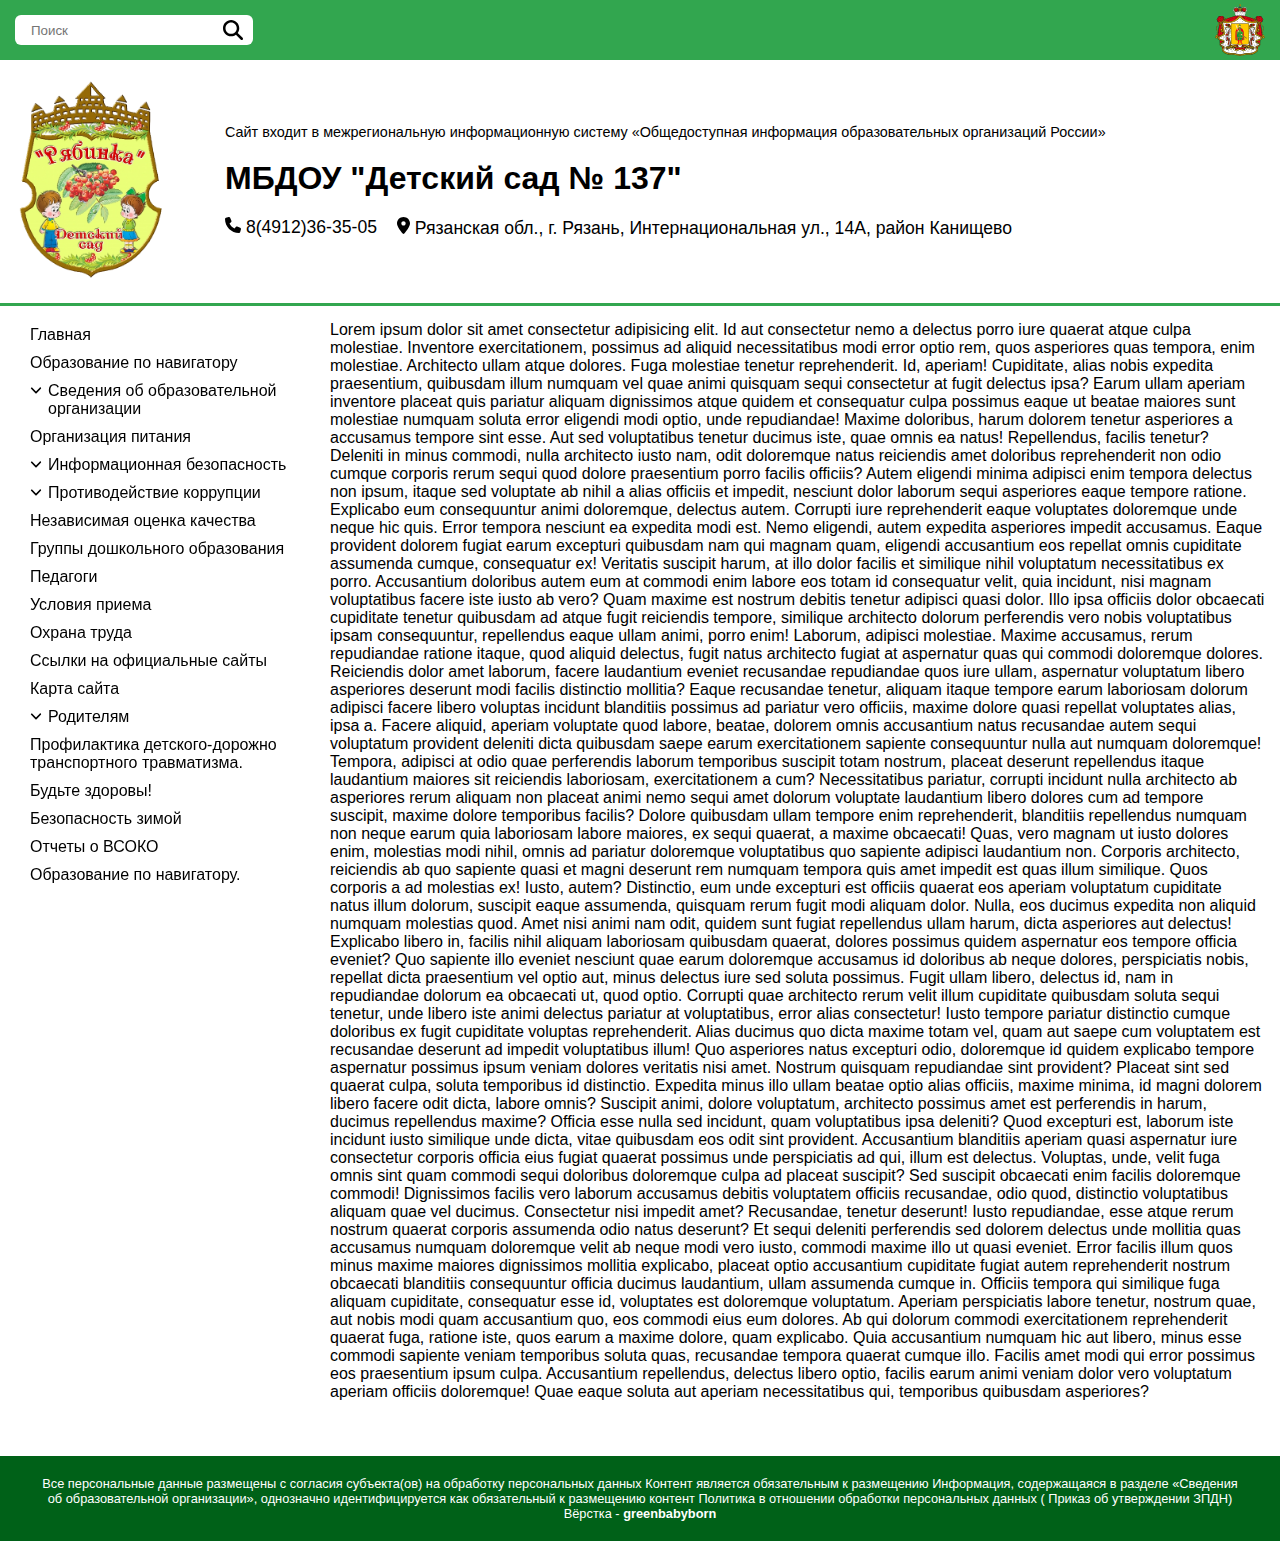
==== index.html @ ef50d33f "first commit" ====
<!DOCTYPE html>
<html lang="ru">

<head>
	<meta charset="UTF-8">
	<meta http-equiv="X-UA-Compatible" content="IE=edge">
	<meta name="viewport" content="width=device-width, initial-scale=1.0">
	<title>МБДОУ "Детский сад № 137"</title>
	<meta name="keywords"
		content="Муниципальное бюджетное дошкольное образовательное учреждение &quot;Детский сад № 137&quot;, МБДОУ &quot;Детский сад № 137&quot;">
	<meta name="description"
		content="Муниципальное бюджетное дошкольное образовательное учреждение &quot;Детский сад № 137&quot;, МБДОУ &quot;Детский сад № 137&quot;">
	<meta name="geo.placename"
		content="390039, Российская Федерация, Рязанская обл., г. Рязань, ул. Интернациональная, дом 14А, ">
	<!-- <script src="https://kit.fontawesome.com/29ec705b00.js" crossorigin="anonymous"></script> -->
	<link rel="stylesheet" href="assets/css/style.css">
	<link rel="shortcut icon" href="/assets/img/logo.png" type="image/x-icon">
</head>

<body>
	<div class="wrapper">
		<header class="header">
			<div class="header__container">
				<div class="header__top header-top">
					<div class="header-top__container">
						<form class="header__search search">
							<input placeholder="Поиск" type="text" class="search__input">
							<button class="search__btn"></button>
						</form>
						<button class="button-burger" aria-expanded="false">
							<svg stroke="black" fill="none" class="hamburger" viewBox="-10 -10 120 120" width="50">
								<path class="line" stroke-width="10" stroke-linecap="round" stroke-linejoin="round"
									d="m 20 40 h 60 a 1 1 0 0 1 0 20 h -60 a 1 1 0 0 1 0 -40 h 30 v 70">
								</path>
							</svg>
						</button>
						<a href="https://admrzn.ru/" target="_blank" class="header-top__gerb">
							<img src="/assets/img/rzn-gerb.svg" alt="Герб Рязань">
						</a>

					</div>

				</div>
				<div class="header__bottom">
					<a href="/" class="header__logo logo">
						<img class="logo__img" src="/assets/img/logo.png" alt="Логотип">
					</a>
					<div class="header__body">
						<p class="header__suptext">
							Сайт входит в межрегиональную информационную систему «Общедоступная информация образовательных
							организаций России»
						</p>
						<h1 class="header__name">
							МБДОУ "Детский сад № 137"
						</h1>
						<div class="header__info">

							<a href="tel:84912363505" class="header__phone">
								<img width="16" src="/assets/img/icons/phone-icon.svg" alt="Иконка">
								<span>8(4912)36-35-05</span>
							</a>


							<div class="header__addr">
								<img width="13" src="/assets/img/icons/location-dot-icon.svg" alt="Иконка">
								<span>Рязанская обл., г. Рязань, Интернациональная ул., 14А, район Канищево</span>
							</div>
						</div>
					</div>
				</div>

			</div>
		</header>
		<main class="page">
			<div class="page__container">
				<div class="page__sidebar sidebar">
					<nav class="sidebar__menu menu">
						<ul class="menu__list">
							<li class="menu__item">
								<a href="/" class="menu__link">Главная</a>
							</li>
							<li class="menu__item">
								<a href="" class="menu__link">Образование по навигатору</a>
							</li>
							<li class="menu__item">
								<span class="menu__link">Сведения об образовательной организации</span>
								<ul class="menu__list-sub">
									<li class="menu__item-sub">
										<a href="" class="menu__link">Основные сведения</a>
									</li>
									<li class="menu__item-sub">
										<a href="" class="menu__link">Структура и органы управления образовательной
											организацией</a>
									</li>
									<li class="menu__item-sub">
										<a href="" class="menu__link">Документы</a>
									</li>
									<li class="menu__item-sub">
										<a href="" class="menu__link">Образование</a>
									</li>
									<li class="menu__item-sub">
										<a href="" class="menu__link">Образовательные стандарты и требования</a>
									</li>
									<li class="menu__item-sub">
										<a href="" class="menu__link">Руководство. Педагогический (научно-педагогический) состав
										</a>
									</li>
									<li class="menu__item-sub">
										<a href="" class="menu__link">Материально-техническое обеспечение и оснащенность
											образовательного процесса
										</a>
									</li>
									<li class="menu__item-sub">
										<a href="" class="menu__link">Стипендии и меры поддержки обучающихся
										</a>
									</li>
									<li class="menu__item-sub">
										<a href="" class="menu__link">Платные образовательные услуги
										</a>
									</li>
									<li class="menu__item-sub">
										<a href="" class="menu__link">Финансово-хозяйственная деятельность
										</a>
									</li>
								</ul>
							</li>
							<li class="menu__item">
								<a href="" class="menu__link">Организация питания</a>
							</li>
							<li class="menu__item">
								<span class="menu__link">Информационная безопасность</span>
								<ul class="menu__list-sub">
									<li class="menu__item-sub">
										<a href="" class="menu__link">Локальные нормативные акты в сфере обеспечения
											информационной безопасности обучающихся</a>
									</li>
									<li class="menu__item-sub">
										<a href="" class="menu__link">Нормативное регулирование</a>
									</li>
									<li class="menu__item-sub">
										<a href="" class="menu__link">Педагогическим работникам</a>
									</li>
									<li class="menu__item-sub">
										<a href="" class="menu__link">Обучающимся</a>
									</li>
									<li class="menu__item-sub">
										<a href="" class="menu__link">Родителям</a>
									</li>
									<li class="menu__item-sub">
										<a href="" class="menu__link">Детские безопасные сайты</a>
									</li>
								</ul>
							</li>
							<li class="menu__item">
								<span class="menu__link">Противодействие коррупции</span>
								<ul class="menu__list-sub">
									<li class="menu__item-sub">
										<a href="" class="menu__link">Нормативные правовые и иные акты в сфере противодействия
											коррупции
										</a>
									</li>
									<li class="menu__item-sub">
										<a href="" class="menu__link">Антикоррупционная экспертиза</a>
									</li>
									<li class="menu__item-sub">
										<a href="" class="menu__link">Методические материалы</a>
									</li>
									<li class="menu__item-sub">
										<a href="" class="menu__link">Формы документов, связанных с противодействием коррупции,
											для заполнения</a>
									</li>
									<li class="menu__item-sub">
										<a href="" class="menu__link">Сведения о доходах, расходах, об имуществе и обязательствах
											имущественного характера</a>
									</li>
									<li class="menu__item-sub">
										<a href="" class="menu__link">Комиссия по соблюдению требований к служебному поведению и
											урегулированию конфликта интересов (аттестационная комиссия)</a>
									</li>
									<li class="menu__item-sub">
										<a href="" class="menu__link">Обратная связь для сообщений о фактах коррупции</a>
									</li>
									<li class="menu__item-sub">
										<a href="" class="menu__link">Меры юридической ответственности</a>
									</li>
									<li class="menu__item-sub">
										<a href="" class="menu__link">Информационные материалы</a>
									</li>
								</ul>
							</li>
							<li class="menu__item">
								<a href="" class="menu__link">Независимая оценка качества</a>
							</li>
							<li class="menu__item">
								<a href="" class="menu__link">Группы дошкольного образования</a>
							</li>
							<li class="menu__item">
								<a href="" class="menu__link">Педагоги</a>

							</li>
							<li class="menu__item">
								<a href="" class="menu__link">Условия приема</a>
							</li>
							<li class="menu__item">
								<a href="" class="menu__link">Охрана труда</a>
							</li>
							<li class="menu__item">
								<a href="" class="menu__link">Ссылки на официальные сайты</a>
							</li>
							<li class="menu__item">
								<a href="" class="menu__link">Карта сайта</a>
							</li>
							<li class="menu__item">
								<span class="menu__link">Родителям</span>
								<ul class="menu__list-sub">
									<li class="menu__item-sub">
										<a href="" class="menu__link">Коронавирусная инфекция
										</a>
									</li>
									<li class="menu__item-sub">
										<a href="" class="menu__link">О вреде алкоголизма</a>
									</li>
								</ul>
							</li>
							<li class="menu__item">
								<a href="" class="menu__link">Профилактика детского-дорожно транспортного травматизма.</a>
							</li>
							<li class="menu__item">
								<a href="" class="menu__link">Будьте здоровы!</a>
							</li>
							<li class="menu__item">
								<a href="" class="menu__link">Безопасность зимой</a>
							</li>
							<li class="menu__item">
								<a href="" class="menu__link">Отчеты о ВСОКО</a>
							</li>
							<li class="menu__item">
								<a href="" class="menu__link">Образование по навигатору.</a>
							</li>
						</ul>
					</nav>
				</div>
				<div class="page__body">
					<div class="page__breads">

					</div>
					Lorem ipsum dolor sit amet consectetur adipisicing elit. Id aut consectetur nemo a delectus porro iure
					quaerat atque culpa molestiae. Inventore exercitationem, possimus ad aliquid necessitatibus modi error
					optio rem, quos asperiores quas tempora, enim molestiae. Architecto ullam atque dolores. Fuga molestiae
					tenetur reprehenderit. Id, aperiam! Cupiditate, alias nobis expedita praesentium, quibusdam illum numquam
					vel quae animi quisquam sequi consectetur at fugit delectus ipsa? Earum ullam aperiam inventore placeat
					quis pariatur aliquam dignissimos atque quidem et consequatur culpa possimus eaque ut beatae maiores sunt
					molestiae numquam soluta error eligendi modi optio, unde repudiandae! Maxime doloribus, harum dolorem
					tenetur asperiores a accusamus tempore sint esse. Aut sed voluptatibus tenetur ducimus iste, quae omnis
					ea natus! Repellendus, facilis tenetur? Deleniti in minus commodi, nulla architecto iusto nam, odit
					doloremque natus reiciendis amet doloribus reprehenderit non odio cumque corporis rerum sequi quod dolore
					praesentium porro facilis officiis? Autem eligendi minima adipisci enim tempora delectus non ipsum,
					itaque sed voluptate ab nihil a alias officiis et impedit, nesciunt dolor laborum sequi asperiores eaque
					tempore ratione. Explicabo eum consequuntur animi doloremque, delectus autem. Corrupti iure reprehenderit
					eaque voluptates doloremque unde neque hic quis. Error tempora nesciunt ea expedita modi est. Nemo
					eligendi, autem expedita asperiores impedit accusamus. Eaque provident dolorem fugiat earum excepturi
					quibusdam nam qui magnam quam, eligendi accusantium eos repellat omnis cupiditate assumenda cumque,
					consequatur ex! Veritatis suscipit harum, at illo dolor facilis et similique nihil voluptatum
					necessitatibus ex porro. Accusantium doloribus autem eum at commodi enim labore eos totam id consequatur
					velit, quia incidunt, nisi magnam voluptatibus facere iste iusto ab vero? Quam maxime est nostrum debitis
					tenetur adipisci quasi dolor. Illo ipsa officiis dolor obcaecati cupiditate tenetur quibusdam ad atque
					fugit reiciendis tempore, similique architecto dolorum perferendis vero nobis voluptatibus ipsam
					consequuntur, repellendus eaque ullam animi, porro enim! Laborum, adipisci molestiae. Maxime accusamus,
					rerum repudiandae ratione itaque, quod aliquid delectus, fugit natus architecto fugiat at aspernatur quas
					qui commodi doloremque dolores. Reiciendis dolor amet laborum, facere laudantium eveniet recusandae
					repudiandae quos iure ullam, aspernatur voluptatum libero asperiores deserunt modi facilis distinctio
					mollitia? Eaque recusandae tenetur, aliquam itaque tempore earum laboriosam dolorum adipisci facere
					libero voluptas incidunt blanditiis possimus ad pariatur vero officiis, maxime dolore quasi repellat
					voluptates alias, ipsa a. Facere aliquid, aperiam voluptate quod labore, beatae, dolorem omnis
					accusantium natus recusandae autem sequi voluptatum provident deleniti dicta quibusdam saepe earum
					exercitationem sapiente consequuntur nulla aut numquam doloremque! Tempora, adipisci at odio quae
					perferendis laborum temporibus suscipit totam nostrum, placeat deserunt repellendus itaque laudantium
					maiores sit reiciendis laboriosam, exercitationem a cum? Necessitatibus pariatur, corrupti incidunt nulla
					architecto ab asperiores rerum aliquam non placeat animi nemo sequi amet dolorum voluptate laudantium
					libero dolores cum ad tempore suscipit, maxime dolore temporibus facilis? Dolore quibusdam ullam tempore
					enim reprehenderit, blanditiis repellendus numquam non neque earum quia laboriosam labore maiores, ex
					sequi quaerat, a maxime obcaecati! Quas, vero magnam ut iusto dolores enim, molestias modi nihil, omnis
					ad pariatur doloremque voluptatibus quo sapiente adipisci laudantium non. Corporis architecto, reiciendis
					ab quo sapiente quasi et magni deserunt rem numquam tempora quis amet impedit est quas illum similique.
					Quos corporis a ad molestias ex! Iusto, autem? Distinctio, eum unde excepturi est officiis quaerat eos
					aperiam voluptatum cupiditate natus illum dolorum, suscipit eaque assumenda, quisquam rerum fugit modi
					aliquam dolor. Nulla, eos ducimus expedita non aliquid numquam molestias quod. Amet nisi animi nam odit,
					quidem sunt fugiat repellendus ullam harum, dicta asperiores aut delectus! Explicabo libero in, facilis
					nihil aliquam laboriosam quibusdam quaerat, dolores possimus quidem aspernatur eos tempore officia
					eveniet? Quo sapiente illo eveniet nesciunt quae earum doloremque accusamus id doloribus ab neque
					dolores, perspiciatis nobis, repellat dicta praesentium vel optio aut, minus delectus iure sed soluta
					possimus. Fugit ullam libero, delectus id, nam in repudiandae dolorum ea obcaecati ut, quod optio.
					Corrupti quae architecto rerum velit illum cupiditate quibusdam soluta sequi tenetur, unde libero iste
					animi delectus pariatur at voluptatibus, error alias consectetur! Iusto tempore pariatur distinctio
					cumque doloribus ex fugit cupiditate voluptas reprehenderit. Alias ducimus quo dicta maxime totam vel,
					quam aut saepe cum voluptatem est recusandae deserunt ad impedit voluptatibus illum! Quo asperiores natus
					excepturi odio, doloremque id quidem explicabo tempore aspernatur possimus ipsum veniam dolores veritatis
					nisi amet. Nostrum quisquam repudiandae sint provident? Placeat sint sed quaerat culpa, soluta temporibus
					id distinctio. Expedita minus illo ullam beatae optio alias officiis, maxime minima, id magni dolorem
					libero facere odit dicta, labore omnis? Suscipit animi, dolore voluptatum, architecto possimus amet est
					perferendis in harum, ducimus repellendus maxime? Officia esse nulla sed incidunt, quam voluptatibus ipsa
					deleniti? Quod excepturi est, laborum iste incidunt iusto similique unde dicta, vitae quibusdam eos odit
					sint provident. Accusantium blanditiis aperiam quasi aspernatur iure consectetur corporis officia eius
					fugiat quaerat possimus unde perspiciatis ad qui, illum est delectus. Voluptas, unde, velit fuga omnis
					sint quam commodi sequi doloribus doloremque culpa ad placeat suscipit? Sed suscipit obcaecati enim
					facilis doloremque commodi! Dignissimos facilis vero laborum accusamus debitis voluptatem officiis
					recusandae, odio quod, distinctio voluptatibus aliquam quae vel ducimus. Consectetur nisi impedit amet?
					Recusandae, tenetur deserunt! Iusto repudiandae, esse atque rerum nostrum quaerat corporis assumenda odio
					natus deserunt? Et sequi deleniti perferendis sed dolorem delectus unde mollitia quas accusamus numquam
					doloremque velit ab neque modi vero iusto, commodi maxime illo ut quasi eveniet. Error facilis illum quos
					minus maxime maiores dignissimos mollitia explicabo, placeat optio accusantium cupiditate fugiat autem
					reprehenderit nostrum obcaecati blanditiis consequuntur officia ducimus laudantium, ullam assumenda
					cumque in. Officiis tempora qui similique fuga aliquam cupiditate, consequatur esse id, voluptates est
					doloremque voluptatum. Aperiam perspiciatis labore tenetur, nostrum quae, aut nobis modi quam accusantium
					quo, eos commodi eius eum dolores. Ab qui dolorum commodi exercitationem reprehenderit quaerat fuga,
					ratione iste, quos earum a maxime dolore, quam explicabo. Quia accusantium numquam hic aut libero, minus
					esse commodi sapiente veniam temporibus soluta quas, recusandae tempora quaerat cumque illo. Facilis amet
					modi qui error possimus eos praesentium ipsum culpa. Accusantium repellendus, delectus libero optio,
					facilis earum animi veniam dolor vero voluptatum aperiam officiis doloremque! Quae eaque soluta aut
					aperiam necessitatibus qui, temporibus quibusdam asperiores?
				</div>
			</div>
		</main>
		<footer class="footer">
			<div class="footer__container">
				Все персональные данные размещены с согласия субъекта(ов) на обработку персональных данных
				Контент является обязательным к размещению
				Информация, содержащаяся в разделе «Сведения об образовательной организации», однозначно идентифицируется
				как обязательный к размещению контент
				Политика в отношении обработки персональных данных
				( Приказ об утверждении ЗПДН)
				<br>
				Вёрстка - <a class="developer" target="_blank" href="https://greenbabyborn.ru">greenbabyborn</a>
			</div>
		</footer>
	</div>

	<script rel="text/javascript" src="assets/js/script.js"></script>
</body>

</html>
---- assets/css/style.css ----
* {
  margin: 0;
  padding: 0;
  box-sizing: border-box;
}

a {
  color: var(--text-color);
  text-decoration: none;
}

ul {
  list-style: none;
}

input {
  outline: none;
  border: none;
}

button {
  background: none;
  outline: none;
  border: none;
}

:root {
  --text-color: black;
  --text-color-invert: white;
  --primary-color: #32a64f;
  --secondary-color: #006118;
  --third-color: rgb(255, 129, 129);
}

body {
  font-family: Arial, Helvetica, sans-serif;
  font-size: 1rem;
  color: var(--text-color);
  background-image: url("../img/background.jpg");
  background-attachment: fixed;
  background-position: center;
}

.wrapper {
  padding-top: 60px;
  height: 100vh;
  display: grid;
  grid-template-rows: auto 1fr auto;
}

[class*=__container] {
  width: 1400px;
  margin: 0 auto;
  padding: 0 15px;
}
@media (max-width: 1400px) {
  [class*=__container] {
    width: 100%;
  }
}

.header__container {
  background: rgb(255, 255, 255);
  border-bottom: var(--primary-color) solid 3px;
}
.header__bottom {
  display: flex;
  align-items: center;
  gap: 60px;
  height: 100%;
  padding: 20px 0;
}
@media (max-width: 1024px) {
  .header__bottom {
    flex-direction: column;
    gap: 20px;
  }
}
.header__body {
  display: flex;
  flex-direction: column;
  align-content: space-around;
  height: 100%;
  gap: 20px;
}
.header__suptext {
  font-size: 0.9rem;
}
.header__name {
  font-size: 2rem;
}
@media (max-width: 1024px) {
  .header__name {
    font-size: 1.7rem;
  }
}
.header__info {
  display: flex;
  flex-wrap: wrap;
  gap: 20px;
  font-size: 1.1rem;
}
.header__phone {
  transition: color 0.3s ease 0s;
}
.header__phone:hover {
  color: var(--third-color);
}
.header-top {
  position: fixed;
  z-index: 50;
  background: var(--primary-color);
  width: 100%;
  height: 60px;
  top: 0;
  left: 0;
}
.header-top__container {
  display: flex;
  align-items: center;
  justify-content: space-between;
  height: 100%;
}
.header-top__gerb {
  width: 50px;
  align-self: stretch;
}
@media (max-width: 1024px) {
  .header-top__gerb {
    display: none;
  }
}
.header-top__gerb img {
  height: 100%;
  width: 100%;
  object-fit: contain;
}

.search {
  position: relative;
}
.search__input {
  padding-top: 0.5rem;
  padding-bottom: 0.5rem;
  padding-left: 1rem;
  padding-right: 2.8rem;
  border-radius: 0.375rem;
  max-width: 100%;
  height: 30px;
}
.search__btn {
  position: absolute;
  background: url("../img/icons/search-icon.svg");
  z-index: 50;
  width: 20px;
  height: 20px;
  top: 5px;
  right: 10px;
  cursor: pointer;
}

.logo {
  width: 150px;
}
.logo__img {
  width: 100%;
  height: 100%;
}

.page {
  min-width: 0;
}
.page__container {
  background: rgb(255, 255, 255);
  display: grid;
  grid-template-columns: 300px auto;
  position: sticky;
  top: 0;
}
@media (max-width: 1024px) {
  .page__container {
    grid-template-columns: auto;
  }
}
.page__body {
  padding: 15px 0px 15px 15px;
}
@media (max-width: 1024px) {
  .page__body {
    padding: 15px 0px 15px 0px;
  }
}

.sidebar {
  position: sticky;
  z-index: 50;
  top: 60px;
  max-height: calc(100vh - 60px);
  padding: 15px;
  overflow-y: auto;
  overflow-x: hidden;
  transition: transform 0.3s ease 0s;
}
@media (max-width: 1024px) {
  .sidebar {
    position: fixed;
    background: white;
    left: 0;
    transform: translateY(-100%);
    width: 100%;
  }
  .sidebar.active {
    transform: translateY(0%);
  }
}
.menu__item {
  position: relative;
  padding: 5px 0px;
}
.menu__item.has-list-sub span.menu__link::before {
  position: absolute;
  z-index: 50;
  top: 6px;
  left: 0;
  content: url("../img/icons/angle-down.svg");
  width: 12px;
  height: 12px;
  transition: all 0.5s ease;
}
.menu__item.has-list-sub.clicked .menu__link::before {
  top: 6px;
  transform: rotate(180deg);
}
.menu__link {
  display: inline-block;
  width: 100%;
  transition: color 0.3s ease 0s;
  cursor: pointer;
}
.has-list-sub > .menu__link {
  padding-left: 18px;
}
.menu__link:hover {
  color: var(--third-color);
}
.menu__list-sub {
  max-height: 0;
  transition: all 0.5s ease;
  margin-left: 20px;
  opacity: 0;
  visibility: hidden;
}
.menu__list-sub.clicked {
  padding-top: 10px;
  margin-bottom: 20px;
  opacity: 1;
  display: flex;
  visibility: visible;
  flex-direction: column;
  transition: all 0.5s ease;
}
.menu__item-sub {
  padding: 5px 0px;
}

.footer {
  margin-top: 40px;
  background: var(--secondary-color);
  color: var(--text-color-invert);
}
.footer__container {
  text-align: center;
  font-size: 0.8rem;
  padding: 20px 40px;
}

.button-burger {
  --button-color: black;
  overflow: hidden;
}
@media (min-width: 1024px) {
  .button-burger {
    display: none;
  }
}

.button-burger .hamburger {
  transition: translate 0.5s, rotate 0.5s;
}

.button-burger[aria-expanded=true] .hamburger {
  rotate: 0.125turn;
}

.button-burger .line {
  transition: 0.5s;
  stroke-dasharray: 60 31 60 300;
}

.button-burger[aria-expanded=true] .line {
  stroke-dasharray: 60 105 60 300;
  stroke-dashoffset: -90;
}

.developer {
  color: inherit;
  font-weight: bold;
  transition: color 0.3s ease 0s;
}
.developer:hover {
  color: red;
}
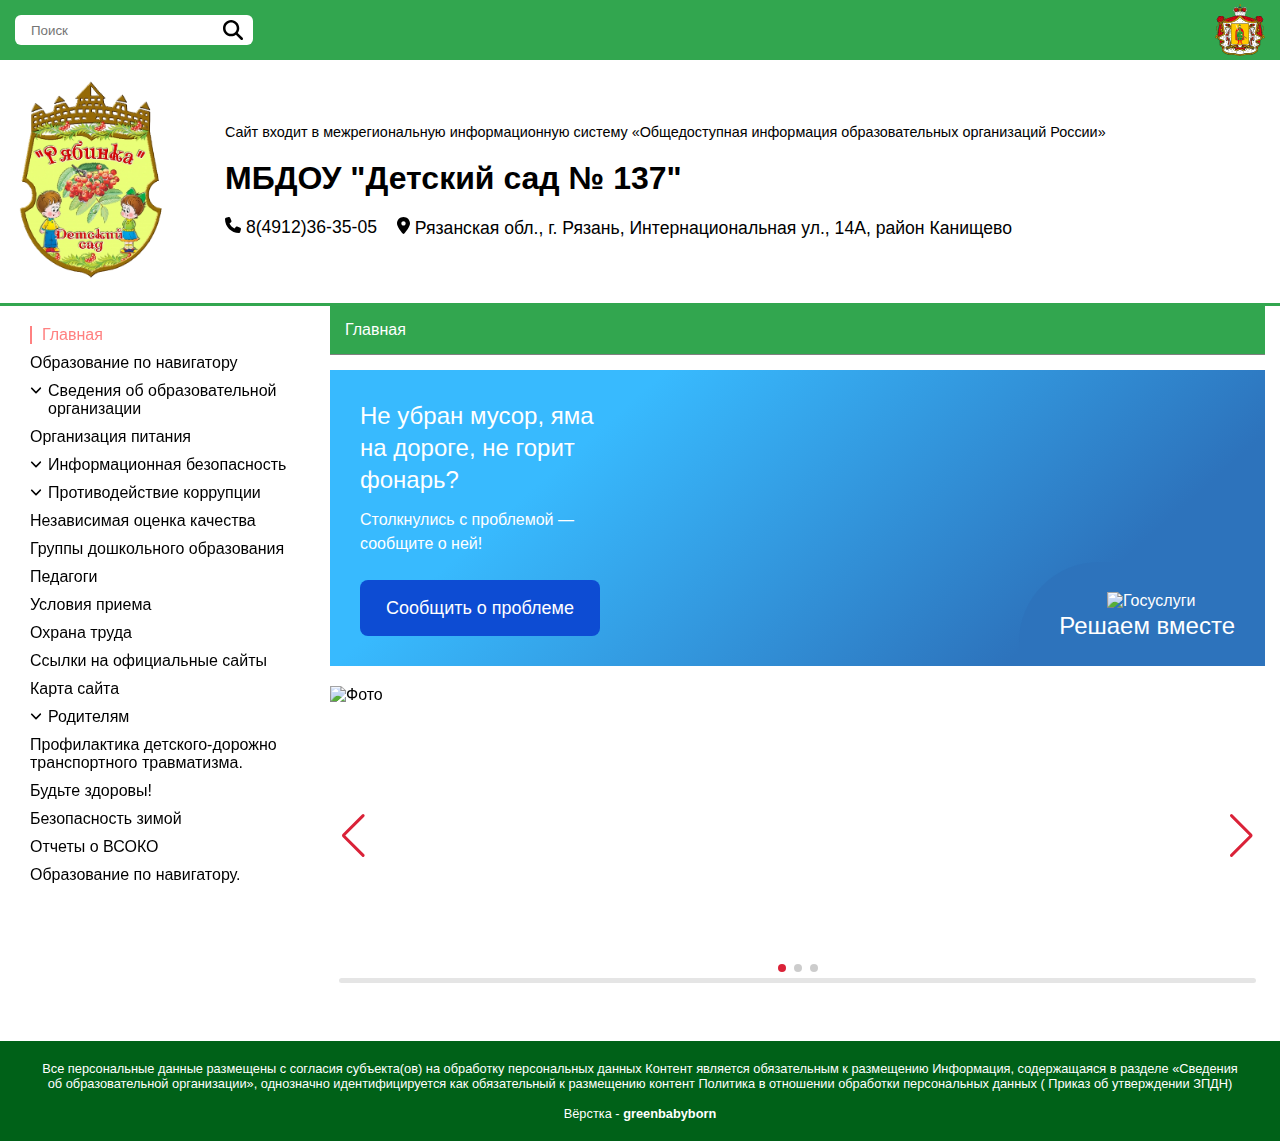
==== commit dba990f5: "add: swiper; refactor: links and colors" ====
--- a/index.html
+++ b/index.html
@@ -13,8 +13,10 @@
 	<meta name="geo.placename"
 		content="390039, Российская Федерация, Рязанская обл., г. Рязань, ул. Интернациональная, дом 14А, ">
 	<!-- <script src="https://kit.fontawesome.com/29ec705b00.js" crossorigin="anonymous"></script> -->
-	<link rel="stylesheet" href="assets/css/style.css">
-	<link rel="shortcut icon" href="/assets/img/logo.png" type="image/x-icon">
+	<link rel="stylesheet" href="./assets/css/style.css">
+	<link rel="shortcut icon" href="./assets/img/logo.png" type="image/x-icon">
+	<link rel="stylesheet" href="https://cdn.jsdelivr.net/npm/swiper@8/swiper-bundle.min.css" />
+
 </head>
 
 <body>
@@ -28,22 +30,22 @@
 							<button class="search__btn"></button>
 						</form>
 						<button class="button-burger" aria-expanded="false">
-							<svg stroke="black" fill="none" class="hamburger" viewBox="-10 -10 120 120" width="50">
+							<svg stroke="white" fill="none" class="hamburger" viewBox="-10 -10 120 120" width="50">
 								<path class="line" stroke-width="10" stroke-linecap="round" stroke-linejoin="round"
 									d="m 20 40 h 60 a 1 1 0 0 1 0 20 h -60 a 1 1 0 0 1 0 -40 h 30 v 70">
 								</path>
 							</svg>
 						</button>
 						<a href="https://admrzn.ru/" target="_blank" class="header-top__gerb">
-							<img src="/assets/img/rzn-gerb.svg" alt="Герб Рязань">
+							<img src="./assets/img/rzn-gerb.svg" alt="Герб Рязань">
 						</a>
 
 					</div>
 
 				</div>
 				<div class="header__bottom">
-					<a href="/" class="header__logo logo">
-						<img class="logo__img" src="/assets/img/logo.png" alt="Логотип">
+					<a href="./" class="header__logo logo">
+						<img class="logo__img" src="./assets/img/logo.png" alt="Логотип">
 					</a>
 					<div class="header__body">
 						<p class="header__suptext">
@@ -56,13 +58,13 @@
 						<div class="header__info">
 
 							<a href="tel:84912363505" class="header__phone">
-								<img width="16" src="/assets/img/icons/phone-icon.svg" alt="Иконка">
+								<img width="16" src="./assets/img/icons/phone-icon.svg" alt="Иконка">
 								<span>8(4912)36-35-05</span>
 							</a>
 
 
 							<div class="header__addr">
-								<img width="13" src="/assets/img/icons/location-dot-icon.svg" alt="Иконка">
+								<img width="13" src="./assets/img/icons/location-dot-icon.svg" alt="Иконка">
 								<span>Рязанская обл., г. Рязань, Интернациональная ул., 14А, район Канищево</span>
 							</div>
 						</div>
@@ -77,10 +79,10 @@
 					<nav class="sidebar__menu menu">
 						<ul class="menu__list">
 							<li class="menu__item">
-								<a href="/" class="menu__link">Главная</a>
-							</li>
-							<li class="menu__item">
-								<a href="" class="menu__link">Образование по навигатору</a>
+								<a href="/" class="menu__link menu__link_active">Главная</a>
+							</li>
+							<li class="menu__item">
+								<a href="./obrazovanie-po-navigatoru.html" class="menu__link">Образование по навигатору</a>
 							</li>
 							<li class="menu__item">
 								<span class="menu__link">Сведения об образовательной организации</span>
@@ -241,83 +243,288 @@
 					</nav>
 				</div>
 				<div class="page__body">
-					<div class="page__breads">
-
+					<div class="page__breads breads">
+						<span class="breads__link_active">Главная</span>
 					</div>
-					Lorem ipsum dolor sit amet consectetur adipisicing elit. Id aut consectetur nemo a delectus porro iure
-					quaerat atque culpa molestiae. Inventore exercitationem, possimus ad aliquid necessitatibus modi error
-					optio rem, quos asperiores quas tempora, enim molestiae. Architecto ullam atque dolores. Fuga molestiae
-					tenetur reprehenderit. Id, aperiam! Cupiditate, alias nobis expedita praesentium, quibusdam illum numquam
-					vel quae animi quisquam sequi consectetur at fugit delectus ipsa? Earum ullam aperiam inventore placeat
-					quis pariatur aliquam dignissimos atque quidem et consequatur culpa possimus eaque ut beatae maiores sunt
-					molestiae numquam soluta error eligendi modi optio, unde repudiandae! Maxime doloribus, harum dolorem
-					tenetur asperiores a accusamus tempore sint esse. Aut sed voluptatibus tenetur ducimus iste, quae omnis
-					ea natus! Repellendus, facilis tenetur? Deleniti in minus commodi, nulla architecto iusto nam, odit
-					doloremque natus reiciendis amet doloribus reprehenderit non odio cumque corporis rerum sequi quod dolore
-					praesentium porro facilis officiis? Autem eligendi minima adipisci enim tempora delectus non ipsum,
-					itaque sed voluptate ab nihil a alias officiis et impedit, nesciunt dolor laborum sequi asperiores eaque
-					tempore ratione. Explicabo eum consequuntur animi doloremque, delectus autem. Corrupti iure reprehenderit
-					eaque voluptates doloremque unde neque hic quis. Error tempora nesciunt ea expedita modi est. Nemo
-					eligendi, autem expedita asperiores impedit accusamus. Eaque provident dolorem fugiat earum excepturi
-					quibusdam nam qui magnam quam, eligendi accusantium eos repellat omnis cupiditate assumenda cumque,
-					consequatur ex! Veritatis suscipit harum, at illo dolor facilis et similique nihil voluptatum
-					necessitatibus ex porro. Accusantium doloribus autem eum at commodi enim labore eos totam id consequatur
-					velit, quia incidunt, nisi magnam voluptatibus facere iste iusto ab vero? Quam maxime est nostrum debitis
-					tenetur adipisci quasi dolor. Illo ipsa officiis dolor obcaecati cupiditate tenetur quibusdam ad atque
-					fugit reiciendis tempore, similique architecto dolorum perferendis vero nobis voluptatibus ipsam
-					consequuntur, repellendus eaque ullam animi, porro enim! Laborum, adipisci molestiae. Maxime accusamus,
-					rerum repudiandae ratione itaque, quod aliquid delectus, fugit natus architecto fugiat at aspernatur quas
-					qui commodi doloremque dolores. Reiciendis dolor amet laborum, facere laudantium eveniet recusandae
-					repudiandae quos iure ullam, aspernatur voluptatum libero asperiores deserunt modi facilis distinctio
-					mollitia? Eaque recusandae tenetur, aliquam itaque tempore earum laboriosam dolorum adipisci facere
-					libero voluptas incidunt blanditiis possimus ad pariatur vero officiis, maxime dolore quasi repellat
-					voluptates alias, ipsa a. Facere aliquid, aperiam voluptate quod labore, beatae, dolorem omnis
-					accusantium natus recusandae autem sequi voluptatum provident deleniti dicta quibusdam saepe earum
-					exercitationem sapiente consequuntur nulla aut numquam doloremque! Tempora, adipisci at odio quae
-					perferendis laborum temporibus suscipit totam nostrum, placeat deserunt repellendus itaque laudantium
-					maiores sit reiciendis laboriosam, exercitationem a cum? Necessitatibus pariatur, corrupti incidunt nulla
-					architecto ab asperiores rerum aliquam non placeat animi nemo sequi amet dolorum voluptate laudantium
-					libero dolores cum ad tempore suscipit, maxime dolore temporibus facilis? Dolore quibusdam ullam tempore
-					enim reprehenderit, blanditiis repellendus numquam non neque earum quia laboriosam labore maiores, ex
-					sequi quaerat, a maxime obcaecati! Quas, vero magnam ut iusto dolores enim, molestias modi nihil, omnis
-					ad pariatur doloremque voluptatibus quo sapiente adipisci laudantium non. Corporis architecto, reiciendis
-					ab quo sapiente quasi et magni deserunt rem numquam tempora quis amet impedit est quas illum similique.
-					Quos corporis a ad molestias ex! Iusto, autem? Distinctio, eum unde excepturi est officiis quaerat eos
-					aperiam voluptatum cupiditate natus illum dolorum, suscipit eaque assumenda, quisquam rerum fugit modi
-					aliquam dolor. Nulla, eos ducimus expedita non aliquid numquam molestias quod. Amet nisi animi nam odit,
-					quidem sunt fugiat repellendus ullam harum, dicta asperiores aut delectus! Explicabo libero in, facilis
-					nihil aliquam laboriosam quibusdam quaerat, dolores possimus quidem aspernatur eos tempore officia
-					eveniet? Quo sapiente illo eveniet nesciunt quae earum doloremque accusamus id doloribus ab neque
-					dolores, perspiciatis nobis, repellat dicta praesentium vel optio aut, minus delectus iure sed soluta
-					possimus. Fugit ullam libero, delectus id, nam in repudiandae dolorum ea obcaecati ut, quod optio.
-					Corrupti quae architecto rerum velit illum cupiditate quibusdam soluta sequi tenetur, unde libero iste
-					animi delectus pariatur at voluptatibus, error alias consectetur! Iusto tempore pariatur distinctio
-					cumque doloribus ex fugit cupiditate voluptas reprehenderit. Alias ducimus quo dicta maxime totam vel,
-					quam aut saepe cum voluptatem est recusandae deserunt ad impedit voluptatibus illum! Quo asperiores natus
-					excepturi odio, doloremque id quidem explicabo tempore aspernatur possimus ipsum veniam dolores veritatis
-					nisi amet. Nostrum quisquam repudiandae sint provident? Placeat sint sed quaerat culpa, soluta temporibus
-					id distinctio. Expedita minus illo ullam beatae optio alias officiis, maxime minima, id magni dolorem
-					libero facere odit dicta, labore omnis? Suscipit animi, dolore voluptatum, architecto possimus amet est
-					perferendis in harum, ducimus repellendus maxime? Officia esse nulla sed incidunt, quam voluptatibus ipsa
-					deleniti? Quod excepturi est, laborum iste incidunt iusto similique unde dicta, vitae quibusdam eos odit
-					sint provident. Accusantium blanditiis aperiam quasi aspernatur iure consectetur corporis officia eius
-					fugiat quaerat possimus unde perspiciatis ad qui, illum est delectus. Voluptas, unde, velit fuga omnis
-					sint quam commodi sequi doloribus doloremque culpa ad placeat suscipit? Sed suscipit obcaecati enim
-					facilis doloremque commodi! Dignissimos facilis vero laborum accusamus debitis voluptatem officiis
-					recusandae, odio quod, distinctio voluptatibus aliquam quae vel ducimus. Consectetur nisi impedit amet?
-					Recusandae, tenetur deserunt! Iusto repudiandae, esse atque rerum nostrum quaerat corporis assumenda odio
-					natus deserunt? Et sequi deleniti perferendis sed dolorem delectus unde mollitia quas accusamus numquam
-					doloremque velit ab neque modi vero iusto, commodi maxime illo ut quasi eveniet. Error facilis illum quos
-					minus maxime maiores dignissimos mollitia explicabo, placeat optio accusantium cupiditate fugiat autem
-					reprehenderit nostrum obcaecati blanditiis consequuntur officia ducimus laudantium, ullam assumenda
-					cumque in. Officiis tempora qui similique fuga aliquam cupiditate, consequatur esse id, voluptates est
-					doloremque voluptatum. Aperiam perspiciatis labore tenetur, nostrum quae, aut nobis modi quam accusantium
-					quo, eos commodi eius eum dolores. Ab qui dolorum commodi exercitationem reprehenderit quaerat fuga,
-					ratione iste, quos earum a maxime dolore, quam explicabo. Quia accusantium numquam hic aut libero, minus
-					esse commodi sapiente veniam temporibus soluta quas, recusandae tempora quaerat cumque illo. Facilis amet
-					modi qui error possimus eos praesentium ipsum culpa. Accusantium repellendus, delectus libero optio,
-					facilis earum animi veniam dolor vero voluptatum aperiam officiis doloremque! Quae eaque soluta aut
-					aperiam necessitatibus qui, temporibus quibusdam asperiores?
+
+					<div class="page__content">
+						<div class="gosuslugi">
+							<script src="https://pos.gosuslugi.ru/bin/script.min.js"></script>
+							<style>
+								#js-show-iframe-wrapper {
+									position: relative;
+									display: flex;
+									align-items: center;
+									justify-content: center;
+									width: 100%;
+									min-width: 293px;
+									max-width: 100%;
+									background: linear-gradient(138.4deg, #38bafe 26.49%, #2d73bc 79.45%);
+									color: #fff;
+									cursor: pointer
+								}
+
+								#js-show-iframe-wrapper .pos-banner-fluid * {
+									box-sizing: border-box
+								}
+
+								#js-show-iframe-wrapper .pos-banner-fluid .pos-banner-btn_2 {
+									display: block;
+									width: 240px;
+									min-height: 56px;
+									font-size: 18px;
+									line-height: 24px;
+									cursor: pointer;
+									background: #0d4cd3;
+									color: #fff;
+									border: none;
+									border-radius: 8px;
+									outline: 0
+								}
+
+								#js-show-iframe-wrapper .pos-banner-fluid .pos-banner-btn_2:hover {
+									background: #1d5deb
+								}
+
+								#js-show-iframe-wrapper .pos-banner-fluid .pos-banner-btn_2:focus {
+									background: #2a63ad
+								}
+
+								#js-show-iframe-wrapper .pos-banner-fluid .pos-banner-btn_2:active {
+									background: #2a63ad
+								}
+
+								@-webkit-keyframes fadeInFromNone {
+									0% {
+										display: none;
+										opacity: 0
+									}
+
+									1% {
+										display: block;
+										opacity: 0
+									}
+
+									100% {
+										display: block;
+										opacity: 1
+									}
+								}
+
+								@keyframes fadeInFromNone {
+									0% {
+										display: none;
+										opacity: 0
+									}
+
+									1% {
+										display: block;
+										opacity: 0
+									}
+
+									100% {
+										display: block;
+										opacity: 1
+									}
+								}
+
+								@font-face {
+									font-family: LatoWebLight;
+									src: url(https://pos.gosuslugi.ru/bin/fonts/Lato/fonts/Lato-Light.woff2) format("woff2"), url(https://pos.gosuslugi.ru/bin/fonts/Lato/fonts/Lato-Light.woff) format("woff"), url(https://pos.gosuslugi.ru/bin/fonts/Lato/fonts/Lato-Light.ttf) format("truetype");
+									font-style: normal;
+									font-weight: 400
+								}
+
+								@font-face {
+									font-family: LatoWeb;
+									src: url(https://pos.gosuslugi.ru/bin/fonts/Lato/fonts/Lato-Regular.woff2) format("woff2"), url(https://pos.gosuslugi.ru/bin/fonts/Lato/fonts/Lato-Regular.woff) format("woff"), url(https://pos.gosuslugi.ru/bin/fonts/Lato/fonts/Lato-Regular.ttf) format("truetype");
+									font-style: normal;
+									font-weight: 400
+								}
+
+								@font-face {
+									font-family: LatoWebBold;
+									src: url(https://pos.gosuslugi.ru/bin/fonts/Lato/fonts/Lato-Bold.woff2) format("woff2"), url(https://pos.gosuslugi.ru/bin/fonts/Lato/fonts/Lato-Bold.woff) format("woff"), url(https://pos.gosuslugi.ru/bin/fonts/Lato/fonts/Lato-Bold.ttf) format("truetype");
+									font-style: normal;
+									font-weight: 400
+								}
+
+								@font-face {
+									font-family: RobotoWebLight;
+									src: url(https://pos.gosuslugi.ru/bin/fonts/Roboto/Roboto-Light.woff2) format("woff2"), url(https://pos.gosuslugi.ru/bin/fonts/Roboto/Roboto-Light.woff) format("woff"), url(https://pos.gosuslugi.ru/bin/fonts/Roboto/Roboto-Light.ttf) format("truetype");
+									font-style: normal;
+									font-weight: 400
+								}
+
+								@font-face {
+									font-family: RobotoWebRegular;
+									src: url(https://pos.gosuslugi.ru/bin/fonts/Roboto/Roboto-Regular.woff2) format("woff2"), url(https://pos.gosuslugi.ru/bin/fonts/Roboto/Roboto-Regular.woff) format("woff"), url(https://pos.gosuslugi.ru/bin/fonts/Roboto/Roboto-Regular.ttf) format("truetype");
+									font-style: normal;
+									font-weight: 400
+								}
+
+								@font-face {
+									font-family: RobotoWebBold;
+									src: url(https://pos.gosuslugi.ru/bin/fonts/Roboto/Roboto-Bold.woff2) format("woff2"), url(https://pos.gosuslugi.ru/bin/fonts/Roboto/Roboto-Bold.woff) format("woff"), url(https://pos.gosuslugi.ru/bin/fonts/Roboto/Roboto-Bold.ttf) format("truetype");
+									font-style: normal;
+									font-weight: 400
+								}
+
+								@font-face {
+									font-family: ScadaWebRegular;
+									src: url(https://pos.gosuslugi.ru/bin/fonts/Scada/Scada-Regular.woff2) format("woff2"), url(https://pos.gosuslugi.ru/bin/fonts/Scada/Scada-Regular.woff) format("woff"), url(https://pos.gosuslugi.ru/bin/fonts/Scada/Scada-Regular.ttf) format("truetype");
+									font-style: normal;
+									font-weight: 400
+								}
+
+								@font-face {
+									font-family: ScadaWebBold;
+									src: url(https://pos.gosuslugi.ru/bin/fonts/Scada/Scada-Bold.woff2) format("woff2"), url(https://pos.gosuslugi.ru/bin/fonts/Scada/Scada-Bold.woff) format("woff"), url(https://pos.gosuslugi.ru/bin/fonts/Scada/Scada-Bold.ttf) format("truetype");
+									font-style: normal;
+									font-weight: 400
+								}
+							</style>
+
+							<style>
+								#js-show-iframe-wrapper .bf-2 {
+									position: relative;
+									display: grid;
+									grid-template-columns: var(--pos-banner-fluid-2__grid-template-columns);
+									grid-template-rows: var(--pos-banner-fluid-2__grid-template-rows);
+									width: 100%;
+									max-width: 1060px;
+									font-family: LatoWeb, sans-serif;
+									box-sizing: border-box
+								}
+
+								#js-show-iframe-wrapper .bf-2__decor {
+									grid-column: var(--pos-banner-fluid-2__decor-grid-column);
+									grid-row: var(--pos-banner-fluid-2__decor-grid-row);
+									padding: var(--pos-banner-fluid-2__decor-padding);
+									background: var(--pos-banner-fluid-2__bg-url) var(--pos-banner-fluid-2__bg-position) no-repeat;
+									background-size: var(--pos-banner-fluid-2__bg-size)
+								}
+
+								#js-show-iframe-wrapper .bf-2__logo-wrap {
+									position: absolute;
+									top: var(--pos-banner-fluid-2__logo-wrap-top);
+									bottom: var(--pos-banner-fluid-2__logo-wrap-bottom);
+									right: 0;
+									display: flex;
+									flex-direction: column;
+									align-items: flex-end;
+									padding: var(--pos-banner-fluid-2__logo-wrap-padding);
+									background: #2d73bc;
+									border-radius: var(--pos-banner-fluid-2__logo-wrap-border-radius)
+								}
+
+								#js-show-iframe-wrapper .bf-2__logo {
+									width: 128px
+								}
+
+								#js-show-iframe-wrapper .bf-2__slogan {
+									font-family: LatoWebBold, sans-serif;
+									font-size: var(--pos-banner-fluid-2__slogan-font-size);
+									line-height: var(--pos-banner-fluid-2__slogan-line-height);
+									color: #fff
+								}
+
+								#js-show-iframe-wrapper .bf-2__content {
+									padding: var(--pos-banner-fluid-2__content-padding)
+								}
+
+								#js-show-iframe-wrapper .bf-2__description {
+									display: flex;
+									flex-direction: column;
+									margin-bottom: 24px
+								}
+
+								#js-show-iframe-wrapper .bf-2__text {
+									margin-bottom: 12px;
+									font-size: 24px;
+									line-height: 32px;
+									font-family: LatoWebBold, sans-serif;
+									color: #fff
+								}
+
+								#js-show-iframe-wrapper .bf-2__text_small {
+									margin-bottom: 0;
+									font-size: 16px;
+									line-height: 24px;
+									font-family: LatoWeb, sans-serif
+								}
+
+								#js-show-iframe-wrapper .bf-2__btn-wrap {
+									display: flex;
+									align-items: center;
+									justify-content: center
+								}
+							</style>
+							<div id="js-show-iframe-wrapper">
+								<div class="pos-banner-fluid bf-2">
+
+									<div class="bf-2__decor">
+										<div class="bf-2__logo-wrap">
+											<img class="bf-2__logo"
+												src="https://pos.gosuslugi.ru/bin/banner-fluid/gosuslugi-logo.svg" alt="Госуслуги">
+											<div class="bf-2__slogan">Решаем вместе</div>
+										</div>
+									</div>
+									<div class="bf-2__content">
+
+										<div class="bf-2__description">
+											<span class="bf-2__text">
+												Не убран мусор, яма на дороге, не горит фонарь?
+											</span>
+											<span class="bf-2__text bf-2__text_small">
+												Столкнулись с проблемой&nbsp;— сообщите о ней!
+											</span>
+										</div>
+
+										<div class="bf-2__btn-wrap">
+											<!-- pos-banner-btn_2 не удалять; другие классы не добавлять -->
+											<button class="pos-banner-btn_2" type="button" style="width: 240px;">Сообщить о
+												проблеме</button>
+										</div>
+
+									</div>
+
+								</div>
+							</div>
+							<script>
+
+								(function () {
+									"use strict"; function ownKeys(e, t) { var o = Object.keys(e); if (Object.getOwnPropertySymbols) { var n = Object.getOwnPropertySymbols(e); if (t) n = n.filter(function (t) { return Object.getOwnPropertyDescriptor(e, t).enumerable }); o.push.apply(o, n) } return o } function _objectSpread(e) { for (var t = 1; t < arguments.length; t++) { var o = null != arguments[t] ? arguments[t] : {}; if (t % 2) ownKeys(Object(o), true).forEach(function (t) { _defineProperty(e, t, o[t]) }); else if (Object.getOwnPropertyDescriptors) Object.defineProperties(e, Object.getOwnPropertyDescriptors(o)); else ownKeys(Object(o)).forEach(function (t) { Object.defineProperty(e, t, Object.getOwnPropertyDescriptor(o, t)) }) } return e } function _defineProperty(e, t, o) { if (t in e) Object.defineProperty(e, t, { value: o, enumerable: true, configurable: true, writable: true }); else e[t] = o; return e } var POS_PREFIX_2 = "--pos-banner-fluid-2__", posOptionsInitial = { "grid-template-columns": "100%", "grid-template-rows": "310px auto", "decor-grid-column": "initial", "decor-grid-row": "initial", "decor-padding": "30px 30px 0 30px", "bg-url": "url('https://pos.gosuslugi.ru/bin/banner-fluid/2/banner-fluid-bg-2-small.svg')", "bg-position": "calc(10% + 64px) calc(100% - 20px)", "bg-size": "cover", "content-padding": "0 30px 30px 30px", "slogan-font-size": "20px", "slogan-line-height": "32px", "logo-wrap-padding": "20px 30px 30px 40px", "logo-wrap-top": "0", "logo-wrap-bottom": "initial", "logo-wrap-border-radius": "0 0 0 80px" }, setStyles = function (e, t) { Object.keys(e).forEach(function (o) { t.style.setProperty(POS_PREFIX_2 + o, e[o]) }) }, removeStyles = function (e, t) { Object.keys(e).forEach(function (e) { t.style.removeProperty(POS_PREFIX_2 + e) }) }; function changePosBannerOnResize() { var e = document.documentElement, t = _objectSpread({}, posOptionsInitial), o = document.getElementById("js-show-iframe-wrapper"), n = o ? o.offsetWidth : document.body.offsetWidth; if (n > 405) t["slogan-font-size"] = "24px", t["logo-wrap-padding"] = "30px 50px 30px 70px"; if (n > 500) t["grid-template-columns"] = "min-content 1fr", t["grid-template-rows"] = "100%", t["decor-grid-column"] = "2", t["decor-grid-row"] = "1", t["decor-padding"] = "30px 30px 30px 0", t["content-padding"] = "30px", t["bg-position"] = "0% calc(100% - 70px)", t["logo-wrap-padding"] = "30px 30px 24px 40px", t["logo-wrap-top"] = "initial", t["logo-wrap-bottom"] = "0", t["logo-wrap-border-radius"] = "80px 0 0 0"; if (n > 585) t["bg-position"] = "0% calc(100% - 6px)"; if (n > 800) t["bg-url"] = "url('https://pos.gosuslugi.ru/bin/banner-fluid/2/banner-fluid-bg-2.svg')", t["bg-position"] = "0% center"; if (n > 1020) t["slogan-font-size"] = "32px", t["line-height"] = "40px", t["logo-wrap-padding"] = "30px 30px 24px 50px"; setStyles(t, e) } changePosBannerOnResize(), window.addEventListener("resize", changePosBannerOnResize), window.onunload = function () { var e = document.documentElement; window.removeEventListener("resize", changePosBannerOnResize), removeStyles(posOptionsInitial, e) };
+								})()
+							</script>
+							<script>Widget("https://pos.gosuslugi.ru/form", 230940)</script>
+						</div>
+						<!-- Slider main container -->
+
+						<div class="swiper">
+							<!-- Additional required wrapper -->
+							<div class="swiper-wrapper">
+								<!-- Slides -->
+								<div class="swiper-slide"><img src="./assets/img/swiper-img-1.jpg" alt="Фото"></div>
+								<div class="swiper-slide"><a target="_blank" href="https://vk.com/club191188689">
+										<img src="./assets/img/swiper-img-2.jpg" alt="Фото">
+									</a></div>
+								<div class="swiper-slide"><img src="./assets/img/swiper-img-3.jpg" alt="Фото"></div>
+
+							</div>
+							<!-- If we need pagination -->
+							<div class="swiper-pagination"></div>
+
+							<!-- If we need navigation buttons -->
+							<div class="swiper-button-prev"></div>
+							<div class="swiper-button-next"></div>
+
+							<!-- If we need scrollbar -->
+							<div class="swiper-scrollbar"></div>
+						</div>
+
+
+					</div>
 				</div>
 			</div>
 		</main>
@@ -330,12 +537,13 @@
 				Политика в отношении обработки персональных данных
 				( Приказ об утверждении ЗПДН)
 				<br>
+				<br>
 				Вёрстка - <a class="developer" target="_blank" href="https://greenbabyborn.ru">greenbabyborn</a>
 			</div>
 		</footer>
 	</div>
-
-	<script rel="text/javascript" src="assets/js/script.js"></script>
+	<script src="https://cdn.jsdelivr.net/npm/swiper@8/swiper-bundle.min.js"></script>
+	<script rel="text/javascript" src="./assets/js/script.js"></script>
 </body>
 
 </html>--- a/assets/css/style.css
+++ b/assets/css/style.css
@@ -30,6 +30,7 @@
   --primary-color: #32a64f;
   --secondary-color: #006118;
   --third-color: rgb(255, 129, 129);
+  --swiper-theme-color: #da2238 !important;
 }
 
 body {
@@ -39,6 +40,7 @@
   background-image: url("../img/background.jpg");
   background-attachment: fixed;
   background-position: center;
+  background-size: cover;
 }
 
 .wrapper {
@@ -170,6 +172,10 @@
 .page {
   min-width: 0;
 }
+.page__breads {
+  border-bottom: 1px solid gray;
+  margin-bottom: 15px;
+}
 .page__container {
   background: rgb(255, 255, 255);
   display: grid;
@@ -183,7 +189,7 @@
   }
 }
 .page__body {
-  padding: 15px 0px 15px 15px;
+  padding: 0px 0px 15px 15px;
 }
 @media (max-width: 1024px) {
   .page__body {
@@ -231,6 +237,11 @@
   top: 6px;
   transform: rotate(180deg);
 }
+.menu__link_active {
+  color: var(--third-color);
+  border-left: 2px solid var(--third-color);
+  padding-left: 10px;
+}
 .menu__link {
   display: inline-block;
   width: 100%;
@@ -239,6 +250,11 @@
 }
 .has-list-sub > .menu__link {
   padding-left: 18px;
+}
+@media (max-width: 1024px) {
+  .menu__link {
+    font-size: 1.15rem;
+  }
 }
 .menu__link:hover {
   color: var(--third-color);
@@ -274,7 +290,32 @@
   padding: 20px 40px;
 }
 
+.breads {
+  min-height: 40px;
+  background: var(--primary-color);
+  padding-top: 15px;
+  padding-bottom: 15px;
+  padding-left: 15px;
+}
+.breads__link {
+  text-decoration: underline;
+  color: var(--text-color-invert);
+  transition: color 0.3s ease 0s;
+}
+@media (max-width: 768px) {
+  .breads__link {
+    font-size: 0.8rem;
+  }
+}
+.breads__link:hover {
+  color: var(--secondary-color);
+}
+.breads__link_active {
+  color: var(--text-color-invert);
+}
+
 .button-burger {
+  flex: 0 0 auto;
   --button-color: black;
   overflow: hidden;
 }
@@ -309,4 +350,21 @@
 }
 .developer:hover {
   color: red;
+}
+
+.swiper {
+  margin-top: 20px;
+  width: 100%;
+  height: 300px;
+}
+
+.swiper-slide {
+  width: 100%;
+  height: 100%;
+}
+
+.swiper-slide img {
+  width: 100%;
+  height: 100%;
+  object-fit: cover;
 }